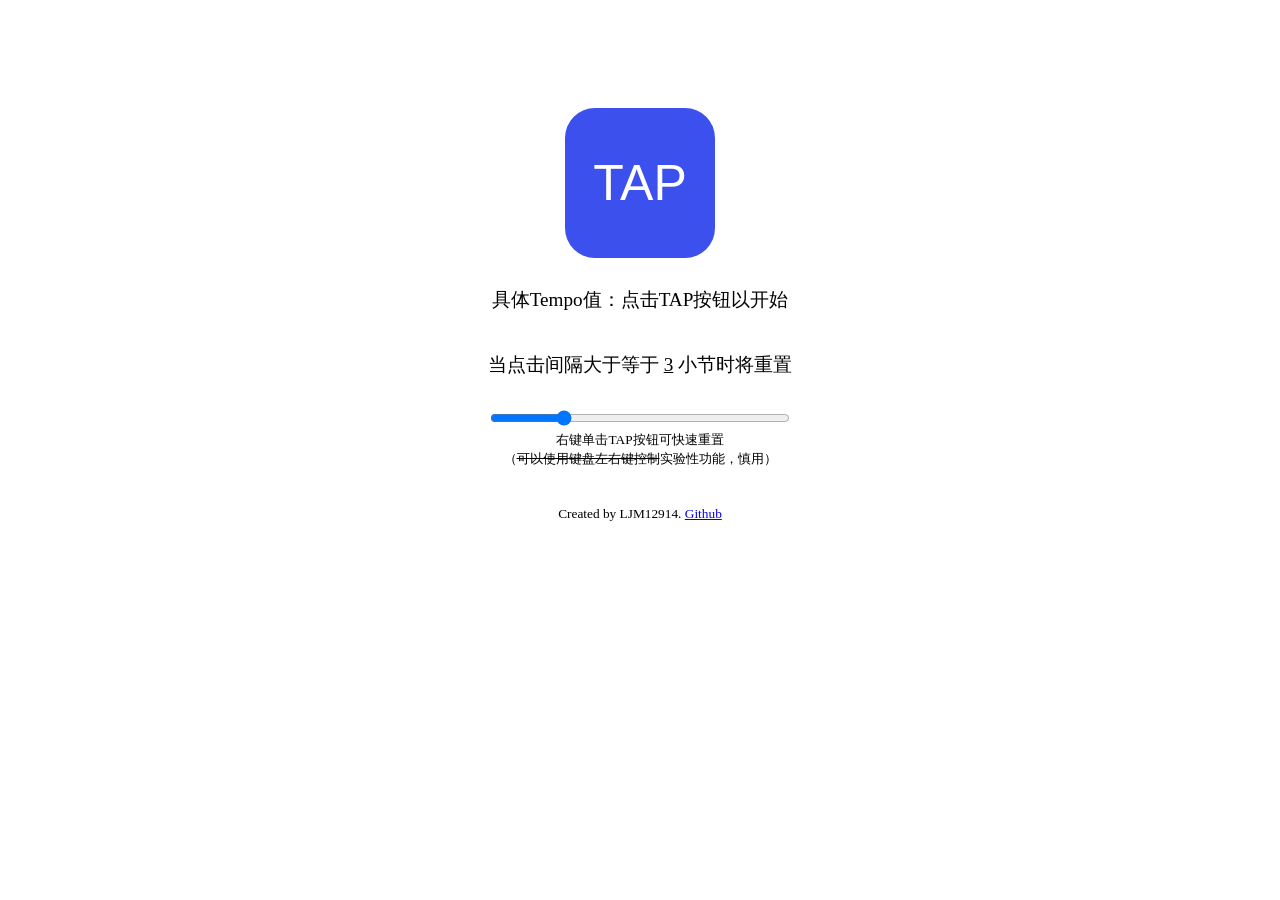
==== index.html @ e1ca336d "Create index.html" ====
<!DOCTYPE html>
<html>
    <head>
        <meta charset="utf-8" />
        <title>Tempo</title>
        <style>
            *{
                outline: none;
            }
            button{
                font-size: 50px;
                background-color: #3b50ec;
                color: white;
                padding: 10px;
                border: none;
                width: 150px;
                height: 150px;
                cursor: pointer;
                border-radius: 30px;
            }
            div{
                padding-top: 100px;
                text-align: center;
            }
            p{
                padding: 10px;
                font-size: larger;
            }
            #result{
                padding-top: 30px;
                font-size: x-large;
            }
            #resets,#resets2{
                text-decoration: underline black;
            }
            input{
                width: 300px;
            }
        </style>
    </head>
    <body>
        <div>
            <button id="tap" onclick="update()">TAP</button>
            <p>具体Tempo值：<span id="detail">点击TAP按钮以开始</span></p>
            <p>当点击间隔大于等于 <span id="resets">3</span> 小节时将重置</p>
            <input type="range" id="resetvalue" min="1.5" max="8" step="0.1" value="3" onmousemove="updatereset()" /><br />
            <small>右键单击TAP按钮可快速重置</small><br />
            <small>（<s>可以使用键盘左右键控制</s>实验性功能，慎用）</small>
            <br /><br /><br />
            <small>Created by LJM12914. <a href="https://github.com/ljm12914/tempotapper">Github</a></small>
        </div>
    </body>
    <script>
        var tempo = 0;
        var updates = 0;
        var starttime = 0;
        var lasttime = 0;
        function update(){
            var time = new Date();
            if(updates == 0){
                starttime = time.getTime();
                detail.innerText = "再次点击以记录第一次间隔";
                lasttime = starttime;
            }
            else{
                var now = time.getTime();
                if((now - lasttime)/1000 >= 60/tempo*resetvalue.value){
                    updates = -1;
                    tempo = 0;
                    tap.innerText = "TAP"
                    detail.innerText = "已重置，点击TAP按钮以开始";
                }
                else{
                    lasttime = now;
                    tempo = 60/((now - starttime)/1000/updates);
                    tap.innerText = Math.round(tempo);
                    detail.innerText = tempo;
                }
            }
            updates++;
        }
        tap.oncontextmenu=function(e){
            e.preventDefault();
        };
        tap.onmousedown=function(e){
            if(e.button == 2){
                e.preventDefault();
                updates = 0;
                tempo = 0;
                tap.innerText = "TAP";
                detail.innerText = "已重置，点击TAP按钮以开始";
            }
        };
        function updatereset(){
            resets.innerText = resetvalue.value;
        }
        document.onkeyup = function(e){
            if(e.keyCode == 37){
                e.preventDefault();
                resetvalue.value -= 0.1
            }
            else if(e.keyCode == 39){
                e.preventDefault();
                resetvalue.value += 0.1
            }
        };
        </script>
</html>
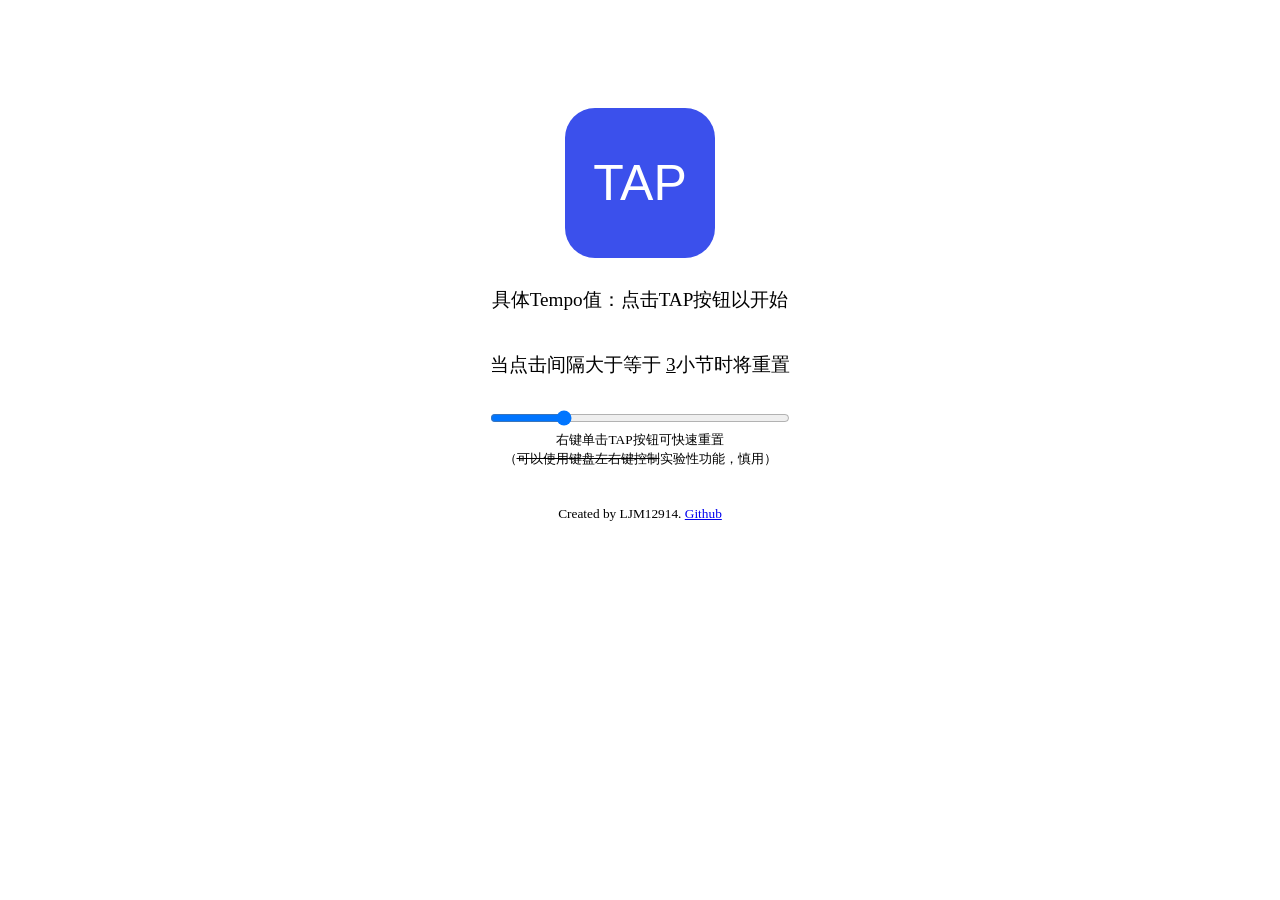
==== commit e40c9f96: "minimized" ====
--- a/index.html
+++ b/index.html
@@ -1,108 +1 @@
-<!DOCTYPE html>
-<html>
-    <head>
-        <meta charset="utf-8" />
-        <title>Tempo</title>
-        <style>
-            *{
-                outline: none;
-            }
-            button{
-                font-size: 50px;
-                background-color: #3b50ec;
-                color: white;
-                padding: 10px;
-                border: none;
-                width: 150px;
-                height: 150px;
-                cursor: pointer;
-                border-radius: 30px;
-            }
-            div{
-                padding-top: 100px;
-                text-align: center;
-            }
-            p{
-                padding: 10px;
-                font-size: larger;
-            }
-            #result{
-                padding-top: 30px;
-                font-size: x-large;
-            }
-            #resets,#resets2{
-                text-decoration: underline black;
-            }
-            input{
-                width: 300px;
-            }
-        </style>
-    </head>
-    <body>
-        <div>
-            <button id="tap" onclick="update()">TAP</button>
-            <p>具体Tempo值：<span id="detail">点击TAP按钮以开始</span></p>
-            <p>当点击间隔大于等于 <span id="resets">3</span> 小节时将重置</p>
-            <input type="range" id="resetvalue" min="1.5" max="8" step="0.1" value="3" onmousemove="updatereset()" /><br />
-            <small>右键单击TAP按钮可快速重置</small><br />
-            <small>（<s>可以使用键盘左右键控制</s>实验性功能，慎用）</small>
-            <br /><br /><br />
-            <small>Created by LJM12914. <a href="https://github.com/ljm12914/tempotapper">Github</a></small>
-        </div>
-    </body>
-    <script>
-        var tempo = 0;
-        var updates = 0;
-        var starttime = 0;
-        var lasttime = 0;
-        function update(){
-            var time = new Date();
-            if(updates == 0){
-                starttime = time.getTime();
-                detail.innerText = "再次点击以记录第一次间隔";
-                lasttime = starttime;
-            }
-            else{
-                var now = time.getTime();
-                if((now - lasttime)/1000 >= 60/tempo*resetvalue.value){
-                    updates = -1;
-                    tempo = 0;
-                    tap.innerText = "TAP"
-                    detail.innerText = "已重置，点击TAP按钮以开始";
-                }
-                else{
-                    lasttime = now;
-                    tempo = 60/((now - starttime)/1000/updates);
-                    tap.innerText = Math.round(tempo);
-                    detail.innerText = tempo;
-                }
-            }
-            updates++;
-        }
-        tap.oncontextmenu=function(e){
-            e.preventDefault();
-        };
-        tap.onmousedown=function(e){
-            if(e.button == 2){
-                e.preventDefault();
-                updates = 0;
-                tempo = 0;
-                tap.innerText = "TAP";
-                detail.innerText = "已重置，点击TAP按钮以开始";
-            }
-        };
-        function updatereset(){
-            resets.innerText = resetvalue.value;
-        }
-        document.onkeyup = function(e){
-            if(e.keyCode == 37){
-                e.preventDefault();
-                resetvalue.value -= 0.1
-            }
-            else if(e.keyCode == 39){
-                e.preventDefault();
-                resetvalue.value += 0.1
-            }
-        };
-        </script>
-</html>+<!DOCTYPE html><html><head><meta charset="utf-8" /><title>Tempo</title><style>*{ outline: none;} button{ font-size: 50px; background-color: #3b50ec; color: white; padding: 10px; border: none; width: 150px; height: 150px; cursor: pointer; border-radius: 30px;} div{ padding-top: 100px; text-align: center;} p{ padding: 10px; font-size: larger;} #result{ padding-top: 30px; font-size: x-large;} #resets,#resets2{ text-decoration: underline black;} input{ width: 300px;} </style></head><body><div><button id="tap" onclick="update()">TAP</button><p>具体Tempo值：<span id="detail">点击TAP按钮以开始</span></p><p>当点击间隔大于等于 <span id="resets">3</span>小节时将重置</p><input type="range" id="resetvalue" min="1.5" max="8" step="0.1" value="3" onmousemove="updatereset()" /><br /><small>右键单击TAP按钮可快速重置</small><br /><small>（<s>可以使用键盘左右键控制</s>实验性功能，慎用）</small><br /><br /><br /><small>Created by LJM12914. <a href="https://github.com/ljm12914/tempotapper">Github</a></small></div></body><script>var tempo=0; var updates=0; var starttime=0; var lasttime=0; function update(){ var time=new Date(); if(updates==0){ starttime=time.getTime(); detail.innerText="再次点击以记录第一次间隔"; lasttime=starttime;} else{ var now=time.getTime(); if((now - lasttime)/1000 >=60/tempo*resetvalue.value){ updates=-1; tempo=0; tap.innerText="TAP" detail.innerText="已重置，点击TAP按钮以开始";} else{ lasttime=now; tempo=60/((now - starttime)/1000/updates); tap.innerText=Math.round(tempo); detail.innerText=tempo;}} updates++;} tap.oncontextmenu=function(e){ e.preventDefault();}; tap.onmousedown=function(e){ if(e.button==2){ e.preventDefault(); updates=0; tempo=0; tap.innerText="TAP"; detail.innerText="已重置，点击TAP按钮以开始";}}; function updatereset(){ resets.innerText=resetvalue.value;} document.onkeyup=function(e){ if(e.keyCode==37){ e.preventDefault(); resetvalue.value -=0.1} else if(e.keyCode==39){ e.preventDefault(); resetvalue.value +=0.1}}; </script></html>
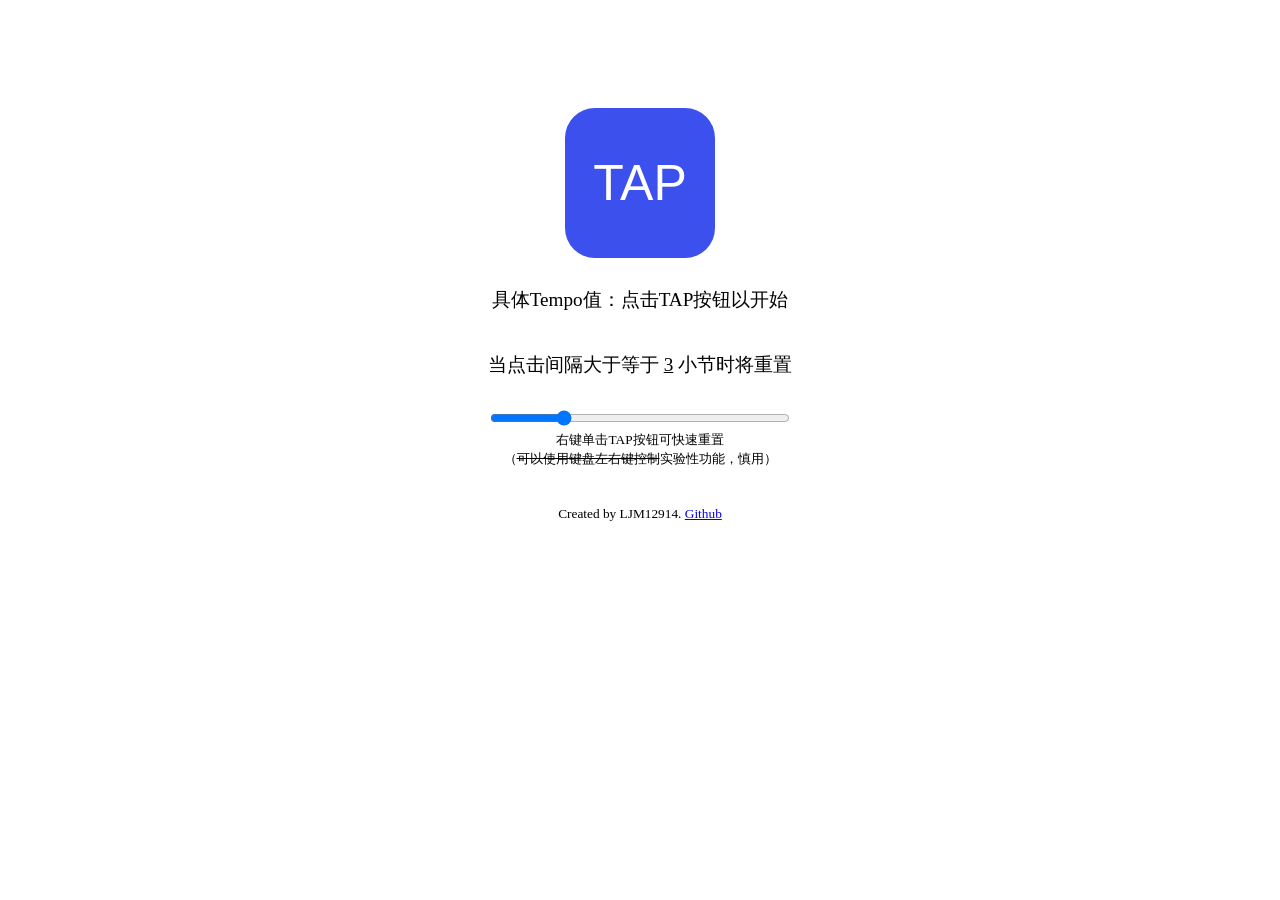
==== commit c749d296: "no dev" ====
--- a/index.html
+++ b/index.html
@@ -1 +1,108 @@
-<!DOCTYPE html><html><head><meta charset="utf-8" /><title>Tempo</title><style>*{ outline: none;} button{ font-size: 50px; background-color: #3b50ec; color: white; padding: 10px; border: none; width: 150px; height: 150px; cursor: pointer; border-radius: 30px;} div{ padding-top: 100px; text-align: center;} p{ padding: 10px; font-size: larger;} #result{ padding-top: 30px; font-size: x-large;} #resets,#resets2{ text-decoration: underline black;} input{ width: 300px;} </style></head><body><div><button id="tap" onclick="update()">TAP</button><p>具体Tempo值：<span id="detail">点击TAP按钮以开始</span></p><p>当点击间隔大于等于 <span id="resets">3</span>小节时将重置</p><input type="range" id="resetvalue" min="1.5" max="8" step="0.1" value="3" onmousemove="updatereset()" /><br /><small>右键单击TAP按钮可快速重置</small><br /><small>（<s>可以使用键盘左右键控制</s>实验性功能，慎用）</small><br /><br /><br /><small>Created by LJM12914. <a href="https://github.com/ljm12914/tempotapper">Github</a></small></div></body><script>var tempo=0; var updates=0; var starttime=0; var lasttime=0; function update(){ var time=new Date(); if(updates==0){ starttime=time.getTime(); detail.innerText="再次点击以记录第一次间隔"; lasttime=starttime;} else{ var now=time.getTime(); if((now - lasttime)/1000 >=60/tempo*resetvalue.value){ updates=-1; tempo=0; tap.innerText="TAP" detail.innerText="已重置，点击TAP按钮以开始";} else{ lasttime=now; tempo=60/((now - starttime)/1000/updates); tap.innerText=Math.round(tempo); detail.innerText=tempo;}} updates++;} tap.oncontextmenu=function(e){ e.preventDefault();}; tap.onmousedown=function(e){ if(e.button==2){ e.preventDefault(); updates=0; tempo=0; tap.innerText="TAP"; detail.innerText="已重置，点击TAP按钮以开始";}}; function updatereset(){ resets.innerText=resetvalue.value;} document.onkeyup=function(e){ if(e.keyCode==37){ e.preventDefault(); resetvalue.value -=0.1} else if(e.keyCode==39){ e.preventDefault(); resetvalue.value +=0.1}}; </script></html>+<!DOCTYPE html>
+<html>
+    <head>
+        <meta charset="utf-8" />
+        <title>Tempo</title>
+        <style>
+            *{
+                outline: none;
+            }
+            button{
+                font-size: 50px;
+                background-color: #3b50ec;
+                color: white;
+                padding: 10px;
+                border: none;
+                width: 150px;
+                height: 150px;
+                cursor: pointer;
+                border-radius: 30px;
+            }
+            div{
+                padding-top: 100px;
+                text-align: center;
+            }
+            p{
+                padding: 10px;
+                font-size: larger;
+            }
+            #result{
+                padding-top: 30px;
+                font-size: x-large;
+            }
+            #resets,#resets2{
+                text-decoration: underline black;
+            }
+            input{
+                width: 300px;
+            }
+        </style>
+    </head>
+    <body>
+        <div>
+            <button id="tap" onclick="update()">TAP</button>
+            <p>具体Tempo值：<span id="detail">点击TAP按钮以开始</span></p>
+            <p>当点击间隔大于等于 <span id="resets">3</span> 小节时将重置</p>
+            <input type="range" id="resetvalue" min="1.5" max="8" step="0.1" value="3" onmousemove="updatereset()" /><br />
+            <small>右键单击TAP按钮可快速重置</small><br />
+            <small>（<s>可以使用键盘左右键控制</s>实验性功能，慎用）</small>
+            <br /><br /><br />
+            <small>Created by LJM12914. <a href="https://github.com/ljm12914/tempotapper">Github</a></small>
+        </div>
+    </body>
+    <script>
+        var tempo = 0;
+        var updates = 0;
+        var starttime = 0;
+        var lasttime = 0;
+        function update(){
+            var time = new Date();
+            if(updates == 0){
+                starttime = time.getTime();
+                detail.innerText = "再次点击以记录第一次间隔";
+                lasttime = starttime;
+            }
+            else{
+                var now = time.getTime();
+                if((now - lasttime)/1000 >= 60/tempo*resetvalue.value){
+                    updates = -1;
+                    tempo = 0;
+                    tap.innerText = "TAP"
+                    detail.innerText = "已重置，点击TAP按钮以开始";
+                }
+                else{
+                    lasttime = now;
+                    tempo = 60/((now - starttime)/1000/updates);
+                    tap.innerText = Math.round(tempo);
+                    detail.innerText = tempo;
+                }
+            }
+            updates++;
+        }
+        tap.oncontextmenu=function(e){
+            e.preventDefault();
+        };
+        tap.onmousedown=function(e){
+            if(e.button == 2){
+                e.preventDefault();
+                updates = 0;
+                tempo = 0;
+                tap.innerText = "TAP";
+                detail.innerText = "已重置，点击TAP按钮以开始";
+            }
+        };
+        function updatereset(){
+            resets.innerText = resetvalue.value;
+        }
+        document.onkeyup = function(e){
+            if(e.keyCode == 37){
+                e.preventDefault();
+                resetvalue.value -= 0.1
+            }
+            else if(e.keyCode == 39){
+                e.preventDefault();
+                resetvalue.value += 0.1
+            }
+        };
+        </script>
+</html>
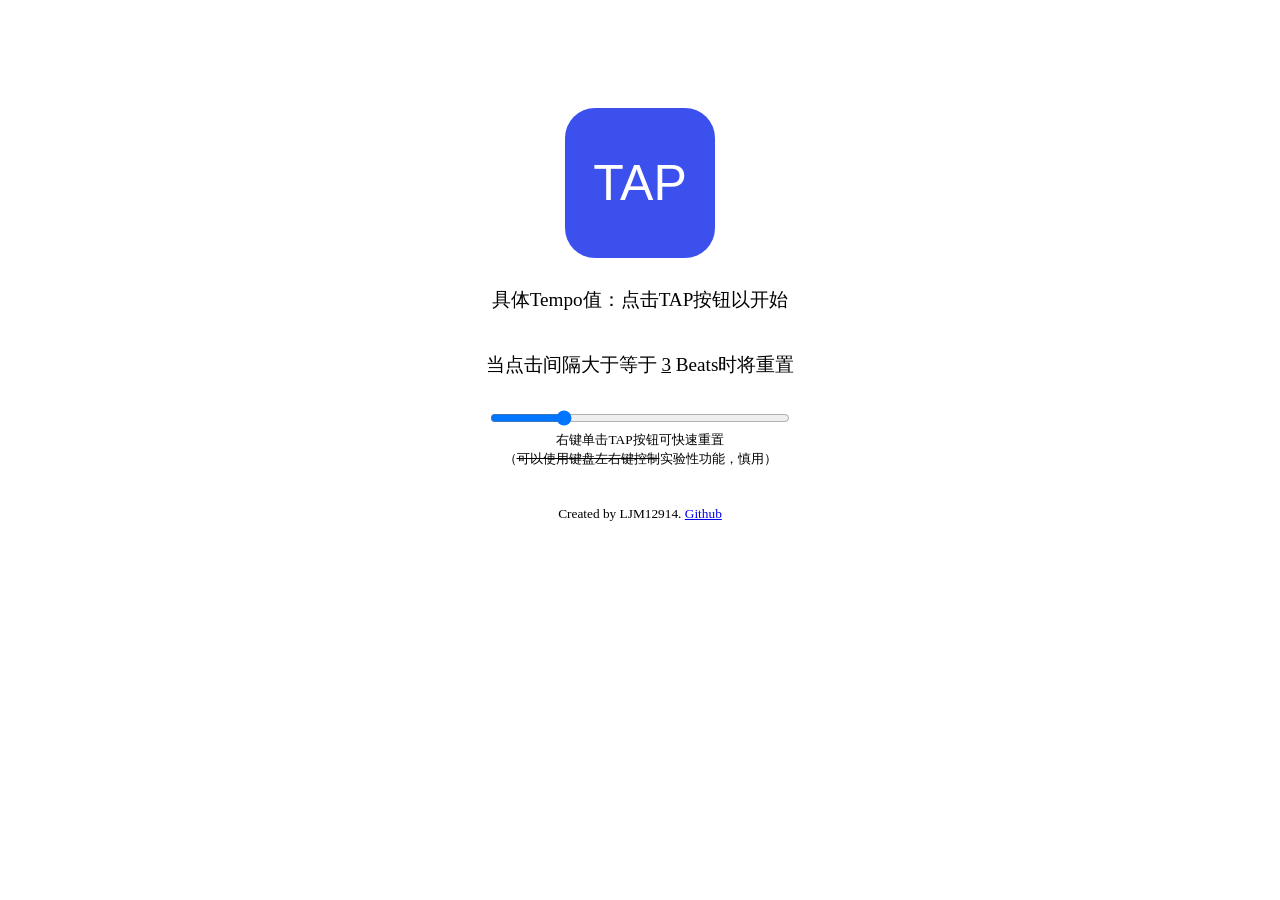
==== commit 6d7fd84f: "Update index.html" ====
--- a/index.html
+++ b/index.html
@@ -42,7 +42,7 @@
         <div>
             <button id="tap" onclick="update()">TAP</button>
             <p>具体Tempo值：<span id="detail">点击TAP按钮以开始</span></p>
-            <p>当点击间隔大于等于 <span id="resets">3</span> 小节时将重置</p>
+            <p>当点击间隔大于等于 <span id="resets">3</span> Beats时将重置</p>
             <input type="range" id="resetvalue" min="1.5" max="8" step="0.1" value="3" onmousemove="updatereset()" /><br />
             <small>右键单击TAP按钮可快速重置</small><br />
             <small>（<s>可以使用键盘左右键控制</s>实验性功能，慎用）</small>
@@ -67,14 +67,14 @@
                 if((now - lasttime)/1000 >= 60/tempo*resetvalue.value){
                     updates = -1;
                     tempo = 0;
-                    tap.innerText = "TAP"
-                    detail.innerText = "已重置，点击TAP按钮以开始";
+                    document.getElementById("tap").innerText = "TAP"
+                    document.getElementById("detail").innerText = "已重置，点击TAP按钮以开始";
                 }
                 else{
                     lasttime = now;
                     tempo = 60/((now - starttime)/1000/updates);
-                    tap.innerText = Math.round(tempo);
-                    detail.innerText = tempo;
+                    document.getElementById("tap").innerText = Math.round(tempo);
+                    document.getElementById("detail")..innerText = tempo;
                 }
             }
             updates++;
@@ -88,21 +88,21 @@
                 updates = 0;
                 tempo = 0;
                 tap.innerText = "TAP";
-                detail.innerText = "已重置，点击TAP按钮以开始";
+                document.getElementById("detail").innerText = "已重置，点击TAP按钮以开始";
             }
         };
         function updatereset(){
-            resets.innerText = resetvalue.value;
+            document.getElementById("resets").innerText = resetvalue.value;
         }
         document.onkeyup = function(e){
             if(e.keyCode == 37){
                 e.preventDefault();
-                resetvalue.value -= 0.1
+                document.getElementById("resetvalue").value -= 0.1
             }
             else if(e.keyCode == 39){
                 e.preventDefault();
-                resetvalue.value += 0.1
+                document.getElementById("resetvalue").value += 0.1
             }
         };
         </script>
-</html>+</html>
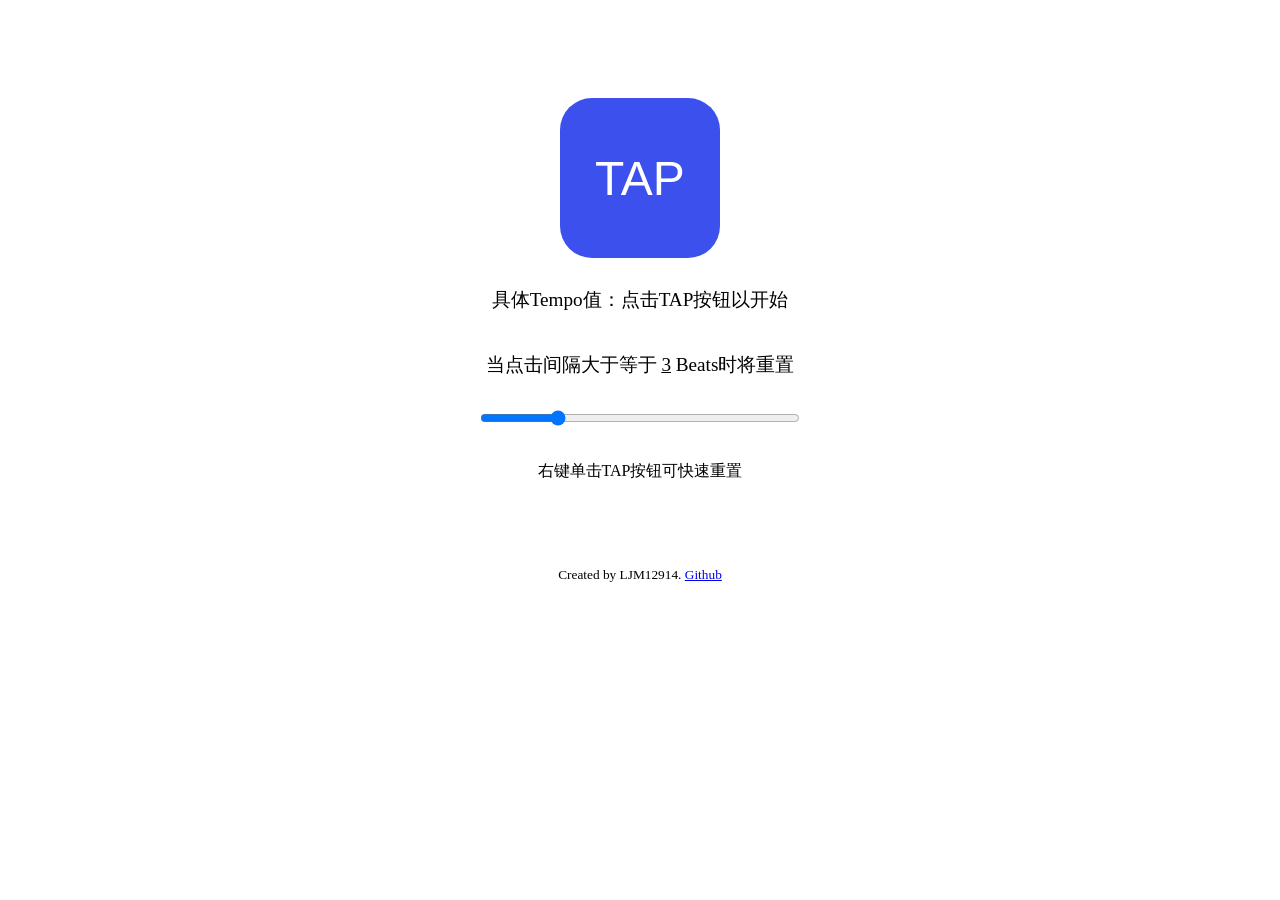
==== commit 3b2b7a15: "清明节扫墓" ====
--- a/index.html
+++ b/index.html
@@ -2,107 +2,21 @@
 <html>
     <head>
         <meta charset="utf-8" />
+        <link rel="stylesheet" href="main.css" />
+        <meta http-equiv="X-UA-Compatible" content="IE=edge" />
+        <meta name="viewport" content="width=device-width,initial-scale=1.0,minimum-scale=1.0,maximum-scale=1.0,user-scalable=0,shrink-to-fit=no" />
         <title>Tempo</title>
-        <style>
-            *{
-                outline: none;
-            }
-            button{
-                font-size: 50px;
-                background-color: #3b50ec;
-                color: white;
-                padding: 10px;
-                border: none;
-                width: 150px;
-                height: 150px;
-                cursor: pointer;
-                border-radius: 30px;
-            }
-            div{
-                padding-top: 100px;
-                text-align: center;
-            }
-            p{
-                padding: 10px;
-                font-size: larger;
-            }
-            #result{
-                padding-top: 30px;
-                font-size: x-large;
-            }
-            #resets,#resets2{
-                text-decoration: underline black;
-            }
-            input{
-                width: 300px;
-            }
-        </style>
     </head>
     <body>
         <div>
-            <button id="tap" onclick="update()">TAP</button>
+            <button id="tap" onclick="update()" tabindex="1">TAP</button>
             <p>具体Tempo值：<span id="detail">点击TAP按钮以开始</span></p>
-            <p>当点击间隔大于等于 <span id="resets">3</span> Beats时将重置</p>
-            <input type="range" id="resetvalue" min="1.5" max="8" step="0.1" value="3" onmousemove="updatereset()" /><br />
-            <small>右键单击TAP按钮可快速重置</small><br />
-            <small>（<s>可以使用键盘左右键控制</s>实验性功能，慎用）</small>
+            <p>当点击间隔大于等于&nbsp;<span id="resets">3</span>&nbsp;Beats时将重置</p>
+            <input tabindex="2" type="range" id="resetvalue" min="1.5" max="8" step="0.1" value="3" onmousemove="updatereset()" /><br />
+            <p><small>右键单击TAP按钮可快速重置</small></p>
             <br /><br /><br />
-            <small>Created by LJM12914. <a href="https://github.com/ljm12914/tempotapper">Github</a></small>
+            <small>Created by LJM12914. <a tabindex="3" href="https://github.com/ljm12914/tempotapper">Github</a></small>
         </div>
     </body>
-    <script>
-        var tempo = 0;
-        var updates = 0;
-        var starttime = 0;
-        var lasttime = 0;
-        function update(){
-            var time = new Date();
-            if(updates == 0){
-                starttime = time.getTime();
-                detail.innerText = "再次点击以记录第一次间隔";
-                lasttime = starttime;
-            }
-            else{
-                var now = time.getTime();
-                if((now - lasttime)/1000 >= 60/tempo*resetvalue.value){
-                    updates = -1;
-                    tempo = 0;
-                    document.getElementById("tap").innerText = "TAP"
-                    document.getElementById("detail").innerText = "已重置，点击TAP按钮以开始";
-                }
-                else{
-                    lasttime = now;
-                    tempo = 60/((now - starttime)/1000/updates);
-                    document.getElementById("tap").innerText = Math.round(tempo);
-                    document.getElementById("detail")..innerText = tempo;
-                }
-            }
-            updates++;
-        }
-        tap.oncontextmenu=function(e){
-            e.preventDefault();
-        };
-        tap.onmousedown=function(e){
-            if(e.button == 2){
-                e.preventDefault();
-                updates = 0;
-                tempo = 0;
-                tap.innerText = "TAP";
-                document.getElementById("detail").innerText = "已重置，点击TAP按钮以开始";
-            }
-        };
-        function updatereset(){
-            document.getElementById("resets").innerText = resetvalue.value;
-        }
-        document.onkeyup = function(e){
-            if(e.keyCode == 37){
-                e.preventDefault();
-                document.getElementById("resetvalue").value -= 0.1
-            }
-            else if(e.keyCode == 39){
-                e.preventDefault();
-                document.getElementById("resetvalue").value += 0.1
-            }
-        };
-        </script>
+    <script src="main.js"></script>
 </html>
--- a/main.css
+++ b/main.css
@@ -0,0 +1,46 @@
+﻿*{
+    outline: none;
+}
+button{
+    font-size: 3rem;
+    background-color: #3b50ec;
+    color: white;
+    padding: .75rem;
+    border: none;
+    width: 10rem;
+    height: 10rem;
+    cursor: pointer;
+    border-radius: 2rem;
+    transition-property: background-color, color;
+    transition-duration: .2s;
+    transition-timing-function: ease;
+}
+*:focus-visible{
+    outline: solid .125rem #cbcff1;
+}
+button:hover{
+    background-color: #4555cc;
+}
+button:active{
+    background-color: #3546ca;
+    color: gold;
+    transition-duration: .1s;
+}
+div{
+    padding-top: 10vh;
+    text-align: center;
+}
+p{
+    padding: .625rem;
+    font-size: larger;
+}
+#result{
+    padding-top: 2rem;
+    font-size: x-large;
+}
+#resets, #resets2{
+    text-decoration: underline black;
+}
+input{
+    width: min(90vw, 20rem);
+}
